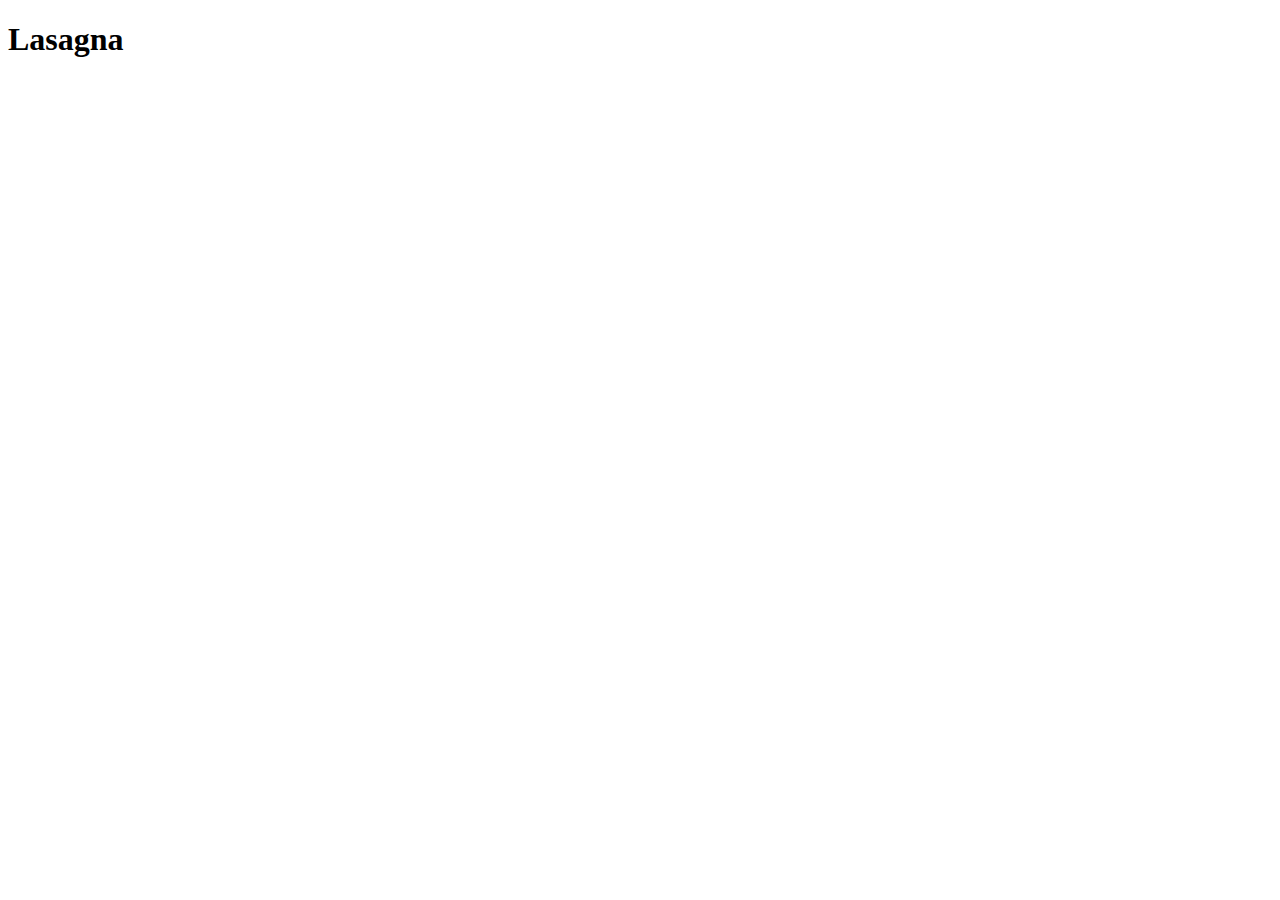
==== recipes/lasagna.html @ 566298ee "Create first recipe" ====
<!DOCTYPE html>
<html lang="en">
<head>
  <meta charset="UTF-8">
  <meta http-equiv="X-UA-Compatible" content="IE=edge">
  <meta name="viewport" content="width=device-width, initial-scale=1.0">
  <title>Lasagna</title>
</head>
<body>
  <h1>Lasagna</h1>
  
</body>
</html>
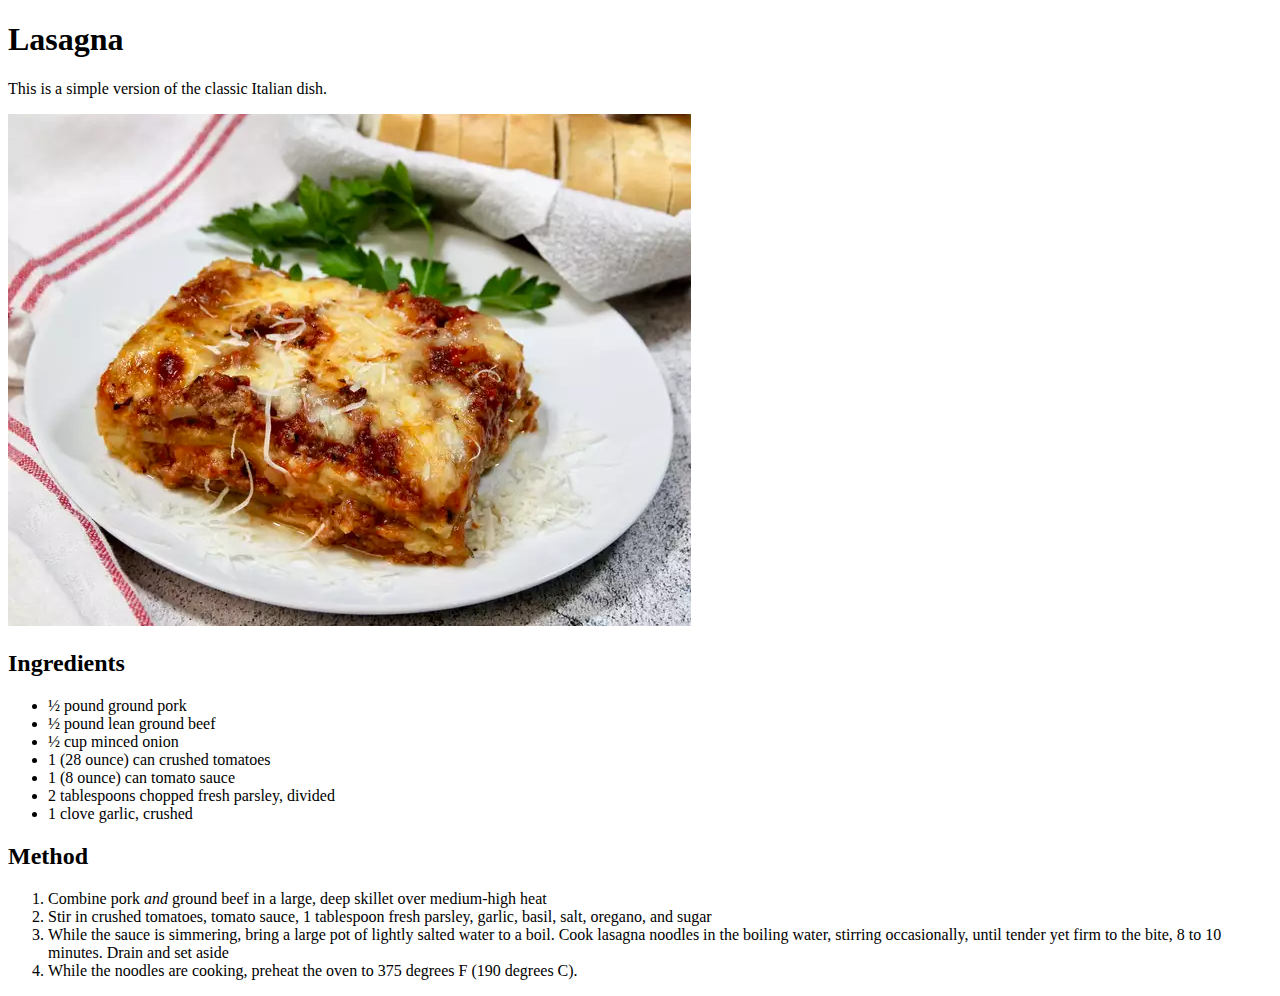
==== commit 45a33892: "add lasgane recipe details and image" ====
--- a/recipes/lasagna.html
+++ b/recipes/lasagna.html
@@ -8,6 +8,27 @@
 </head>
 <body>
   <h1>Lasagna</h1>
+  <p>This is a simple version of the classic Italian dish.</p>
+  <img src="../images/lasagna.webp" alt="A Picture of lasagna on a plate">
   
+  <h2>Ingredients</h2>
+    <ul>
+      <li>½ pound ground pork</li>
+      <li>½ pound lean ground beef</li>
+      <li>½ cup minced onion</li>
+      <li>1 (28 ounce) can crushed tomatoes</li>
+      <li>1 (8 ounce) can tomato sauce</li>
+      <li>2 tablespoons chopped fresh parsley, divided</li>
+      <li>1 clove garlic, crushed</li>
+    </ul>
+  <h2>Method</h2>
+    <ol>
+      <li>Combine pork <em>and</em> ground beef in a large, deep skillet over medium-high heat</li>
+      <li>Stir in crushed tomatoes, tomato sauce, 1 tablespoon fresh parsley, garlic, basil, salt, oregano, and sugar</li>
+      <li>While the sauce is simmering, bring a large pot of lightly salted water to a boil. 
+        Cook lasagna noodles in the boiling water, stirring occasionally, until tender yet firm to the bite, 8 to 10 minutes. 
+        Drain and set aside</li>
+      <li>While the noodles are cooking, preheat the oven to 375 degrees F (190 degrees C).</li>
+    </ol>
 </body>
 </html>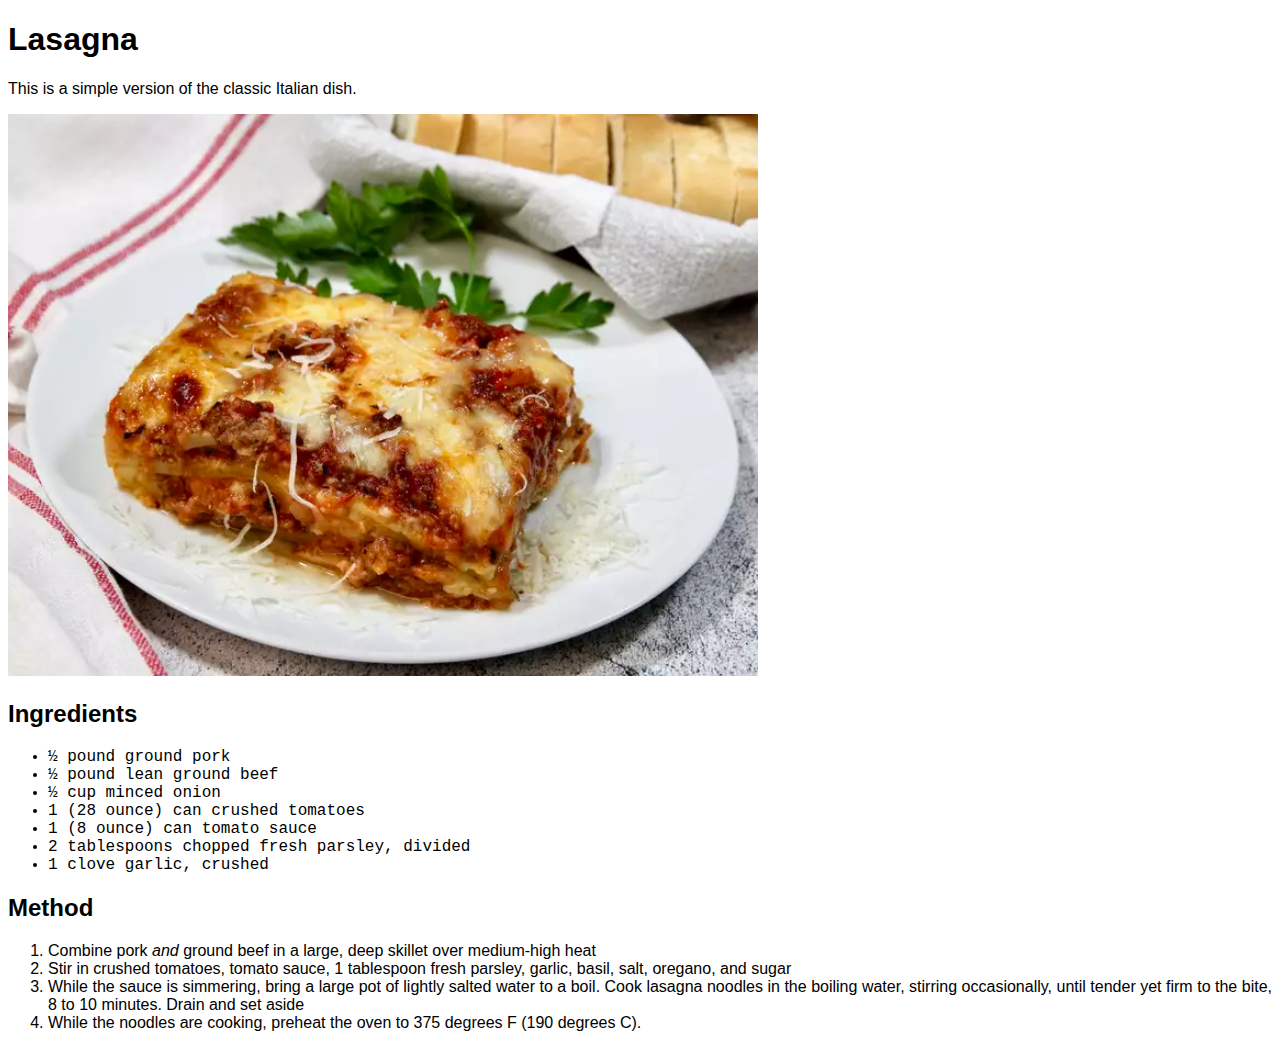
==== commit 4e06c002: "Add styles" ====
--- a/recipes/lasagna.html
+++ b/recipes/lasagna.html
@@ -1,6 +1,7 @@
 <!DOCTYPE html>
 <html lang="en">
 <head>
+  <link rel="stylesheet" href="../styles.css">
   <meta charset="UTF-8">
   <meta http-equiv="X-UA-Compatible" content="IE=edge">
   <meta name="viewport" content="width=device-width, initial-scale=1.0">
@@ -26,7 +27,8 @@
       <li>Combine pork <em>and</em> ground beef in a large, deep skillet over medium-high heat</li>
       <li>Stir in crushed tomatoes, tomato sauce, 1 tablespoon fresh parsley, garlic, basil, salt, oregano, and sugar</li>
       <li>While the sauce is simmering, bring a large pot of lightly salted water to a boil. 
-        Cook lasagna noodles in the boiling water, stirring occasionally, until tender yet firm to the bite, 8 to 10 minutes. 
+        Cook lasagna noodles in the boiling water, stirring occasionally, 
+        until tender yet firm to the bite, 8 to 10 minutes. 
         Drain and set aside</li>
       <li>While the noodles are cooking, preheat the oven to 375 degrees F (190 degrees C).</li>
     </ol>
--- a/styles.css
+++ b/styles.css
@@ -0,0 +1,16 @@
+* {
+  font-family: Verdana, Geneva, Tahoma, sans-serif;
+}
+
+img {
+  width: 750px;
+  height: auto;
+}
+
+ul li {
+  font-family: 'Courier New', Courier, monospace;
+}
+
+ol li {
+  text-align: justify;
+}